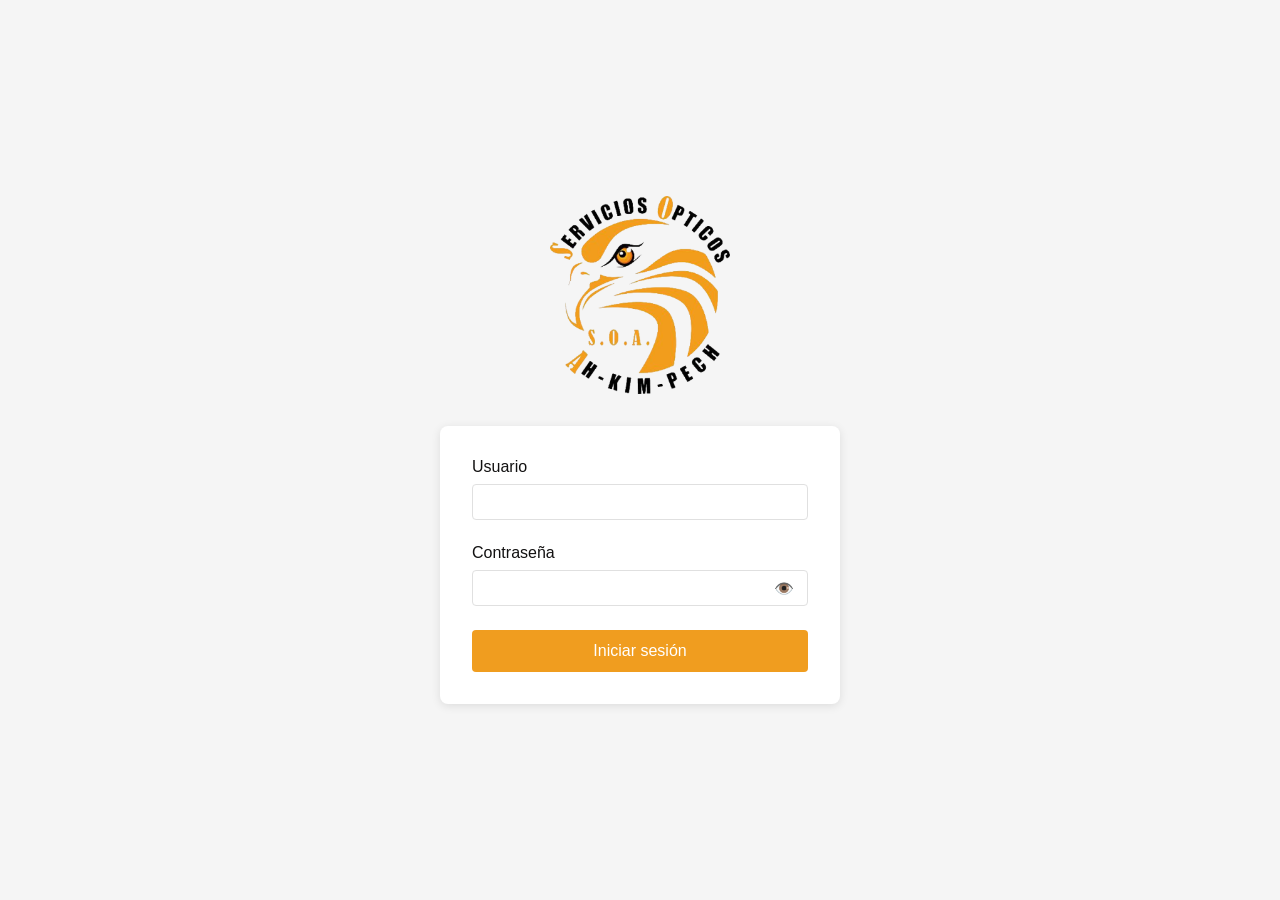
==== index.html @ c8dba747 "Nuevo comienzo limpio" ====
<!DOCTYPE html>
<html lang="es">
<head>
    <meta charset="UTF-8">
    <meta name="viewport" content="width=device-width, initial-scale=1.0">
    <title>Inicio de sesión - Administrador</title>
    <link rel="icon" type="image/png" sizes="32x32" href="img/iconoAKPV1.png" />
    <link rel="icon" type="image/png" sizes="16x16" href="img/iconoAKPV1.png" />
    <link rel="stylesheet" href="css/auth.css">
    <link rel="stylesheet" href="css/styles.css">
</head>
<body>
    <div class="login-container">
        <div class="logo-container">
            <img src="img/logoAKP.png" alt="Logo" class="login-logo">
        </div>
        <form id="loginForm" class="login-form">
            <div class="form-group">
                <label for="username">Usuario</label>
                <input type="text" id="username" name="username" required>
            </div>
            <div class="form-group">
                <label for="password">Contraseña</label>
                <div class="password-container">
                    <input type="password" id="password" name="password" required>
                    <button type="button" id="togglePassword" class="toggle-password">
                        👁️
                    </button>
                </div>
            </div>
            <button type="submit" class="btn-primary">Iniciar sesión</button>
        </form>
    </div>
    <script src="js/auth.js"></script>
</body>
</html>
---- css/auth.css ----
:root {
    --primary-color: #f09d1f;
    --secondary-color: #ffffff;
    --dark-color: #121111;
    --light-gray: #f5f5f5;
    --medium-gray: #e0e0e0;
    --dark-gray: #757575;
}

.login-container {
    display: flex;
    flex-direction: column;
    align-items: center;
    justify-content: center;
    height: 100vh;
    background-color: var(--light-gray);
}

.login-form {
    background-color: var(--secondary-color);
    padding: 2rem;
    border-radius: 8px;
    box-shadow: 0 2px 10px rgba(0,0,0,0.1);
    width: 100%;
    max-width: 400px;
    margin-top: 2rem;
}

.login-form .form-group {
    margin-bottom: 1.5rem;
}

.login-form label {
    display: block;
    margin-bottom: 0.5rem;
    font-weight: 500;
}

.login-form input {
    width: 100%;
    padding: 0.75rem;
    border: 1px solid var(--medium-gray);
    border-radius: 4px;
    font-size: 1rem;
}

.login-form button {
    width: 100%;
    padding: 0.75rem;
    background-color: var(--primary-color);
    color: var(--secondary-color);
    border: none;
    border-radius: 4px;
    font-size: 1rem;
    font-weight: 500;
    cursor: pointer;
    transition: background-color 0.3s ease;
}

.login-form button:hover {
    background-color: #d18b1a;
}

.logo {
    text-align: center;
    color: var(--primary-color);
    margin-bottom: 1rem;
}

.login-logo {
    width: 180px; /* Reduje el tamaño para mejor proporción */
    height: auto;
    display: block;
    margin: 0 auto;
}

@media (max-width: 768px) {
    .logo h1 {
        font-size: 2rem;
    }
    
    .logo h2 {
        font-size: 1.5rem;
    }
    
    .login-logo {
        width: 150px;
    }
}

.password-container {
    position: relative;
    display: flex;
    align-items: center;
}

.password-container input {
    flex: 1; 
}

#togglePassword {
    position: absolute;
    width: 10px;
    background-color: transparent;
    left: 290px;
}
---- css/styles.css ----
:root {
    --primary-color: #f09d1f;
    --secondary-color: #ffffff;
    --dark-color: #121111;
    --light-gray: #f5f5f5;
    --medium-gray: #e0e0e0;
    --dark-gray: #757575;
}

* {
    margin: 0;
    padding: 0;
    box-sizing: border-box;
    font-family: 'Segoe UI', Tahoma, Geneva, Verdana, sans-serif;
}

body {
    background-color: var(--light-gray);
    color: var(--dark-color);
}

.main-header {
    background-color: var(--primary-color);
    color: var(--secondary-color);
    padding: 1rem 2rem;
    display: flex;
    justify-content: space-between;
    align-items: center;
    box-shadow: 0 2px 5px rgba(0,0,0,0.1);
}

.main-nav ul {
    display: flex;
    list-style: none;
}

.main-nav li {
    margin-left: 1.5rem;
}

.main-nav a {
    color: var(--secondary-color);
    text-decoration: none;
    font-weight: 500;
    padding: 0.5rem 0;
    transition: all 0.3s ease;
}

.main-nav a:hover {
    border-bottom: 2px solid var(--secondary-color);
}

.main-nav .active a {
    border-bottom: 2px solid var(--secondary-color);
}

.container {
    padding: 2rem;
    max-width: 1200px;
    margin: 0 auto;
}

.actions {
    display: flex;
    justify-content: space-between;
    margin-bottom: 1.5rem;
    align-items: center;
}

.search-box {
    display: flex;
}

.search-box input {
    padding: 0.5rem;
    border: 1px solid var(--medium-gray);
    border-radius: 4px 0 0 4px;
    width: 250px;
}

.btn-primary, .btn-secondary {
    padding: 0.5rem 1rem;
    border: none;
    border-radius: 4px;
    cursor: pointer;
    font-weight: 500;
    transition: all 0.3s ease;
}

.btn-primary {
    background-color: var(--primary-color);
    color: var(--secondary-color);
}

.btn-primary:hover {
    background-color: #d18b1a;
}

.btn-secondary {
    background-color: var(--medium-gray);
    color: var(--dark-color);
    border-radius: 0 4px 4px 0;
}

.btn-secondary:hover {
    background-color: #d0d0d0;
}

.data-table {
    width: 100%;
    border-collapse: collapse;
    margin-top: 1rem;
    background-color: var(--secondary-color);
    box-shadow: 0 1px 3px rgba(0,0,0,0.1);
}

.data-table th, .data-table td {
    padding: 0.75rem;
    text-align: left;
    border-bottom: 1px solid var(--medium-gray);
}

.data-table th {
    background-color: var(--primary-color);
    color: var(--secondary-color);
    font-weight: 600;
}

.data-table tr:hover {
    background-color: var(--light-gray);
}

/* Modal styles */
.modal {
    display: none;
    position: fixed;
    z-index: 1;
    left: 0;
    top: 0;
    width: 100%;
    height: 100%;
    overflow: auto;
    background-color: rgba(0,0,0,0.4);
}

.modal-content {
    background-color: var(--secondary-color);
    margin: 10% auto;
    padding: 1.5rem;
    border-radius: 8px;
    width: 50%;
    max-width: 600px;
    box-shadow: 0 4px 8px rgba(0,0,0,0.2);
}

.close {
    color: var(--dark-gray);
    float: right;
    font-size: 1.5rem;
    font-weight: bold;
    cursor: pointer;
}

.close:hover {
    color: var(--dark-color);
}

.form-group {
    margin-bottom: 1rem;
}

.form-group label {
    display: block;
    margin-bottom: 0.5rem;
    font-weight: 500;
}

.form-group input, .form-group select {
    width: 100%;
    padding: 0.5rem;
    border: 1px solid var(--medium-gray);
    border-radius: 4px;
}

@media (max-width: 768px) {
    .main-header {
        flex-direction: column;
        padding: 1rem;
    }
    
    .main-nav ul {
        margin-top: 1rem;
    }
    
    .modal-content {
        width: 90%;
    }
    
    .actions {
        flex-direction: column;
        gap: 1rem;
    }
    
    .search-box {
        width: 100%;
    }
    
    .search-box input {
        width: 100%;
    }
}

/* Estilos adicionales para ventas y clientes */
.status-completada {
    color: #2e7d32;
    font-weight: 500;
}

.status-pendiente {
    color: #d84315;
    font-weight: 500;
}

.btn-view, .btn-edit, .btn-cancel {
    padding: 0.3rem 0.6rem;
    margin: 0 0.2rem;
    border: none;
    border-radius: 4px;
    cursor: pointer;
    font-size: 0.9rem;
    transition: all 0.3s ease;
}

.btn-view {
    background-color: #2196f3;
    color: white;
}

.btn-edit {
    background-color: #ff9800;
    color: white;
}

.btn-cancel {
    background-color: #f44336;
    color: white;
}

.btn-view:hover, .btn-edit:hover, .btn-cancel:hover {
    opacity: 0.8;
}

.client-card {
    display: flex;
    flex-direction: column;
    gap: 1.5rem;
}

.client-info {
    background-color: var(--light-gray);
    padding: 1rem;
    border-radius: 8px;
}

.client-info h4 {
    color: var(--primary-color);
    margin-bottom: 1rem;
    font-size: 1.2rem;
}

.client-info p {
    margin-bottom: 0.5rem;
}

.client-history {
    max-height: 300px;
    overflow-y: auto;
}

.client-actions {
    display: flex;
    justify-content: flex-end;
    gap: 1rem;
}

@media print {
    .main-header, .main-nav, .client-actions {
        display: none !important;
    }
    
    .client-card {
        padding: 0;
        margin: 0;
    }
    
    .modal-content {
        box-shadow: none;
        margin: 0;
        width: 100%;
        max-width: 100%;
    }
}

.logo {
    position: relative;
    left: 50px;
}

#logo {
    border-radius: 40%;
    width: 50px;
    position: absolute;
    left: 10px;
}
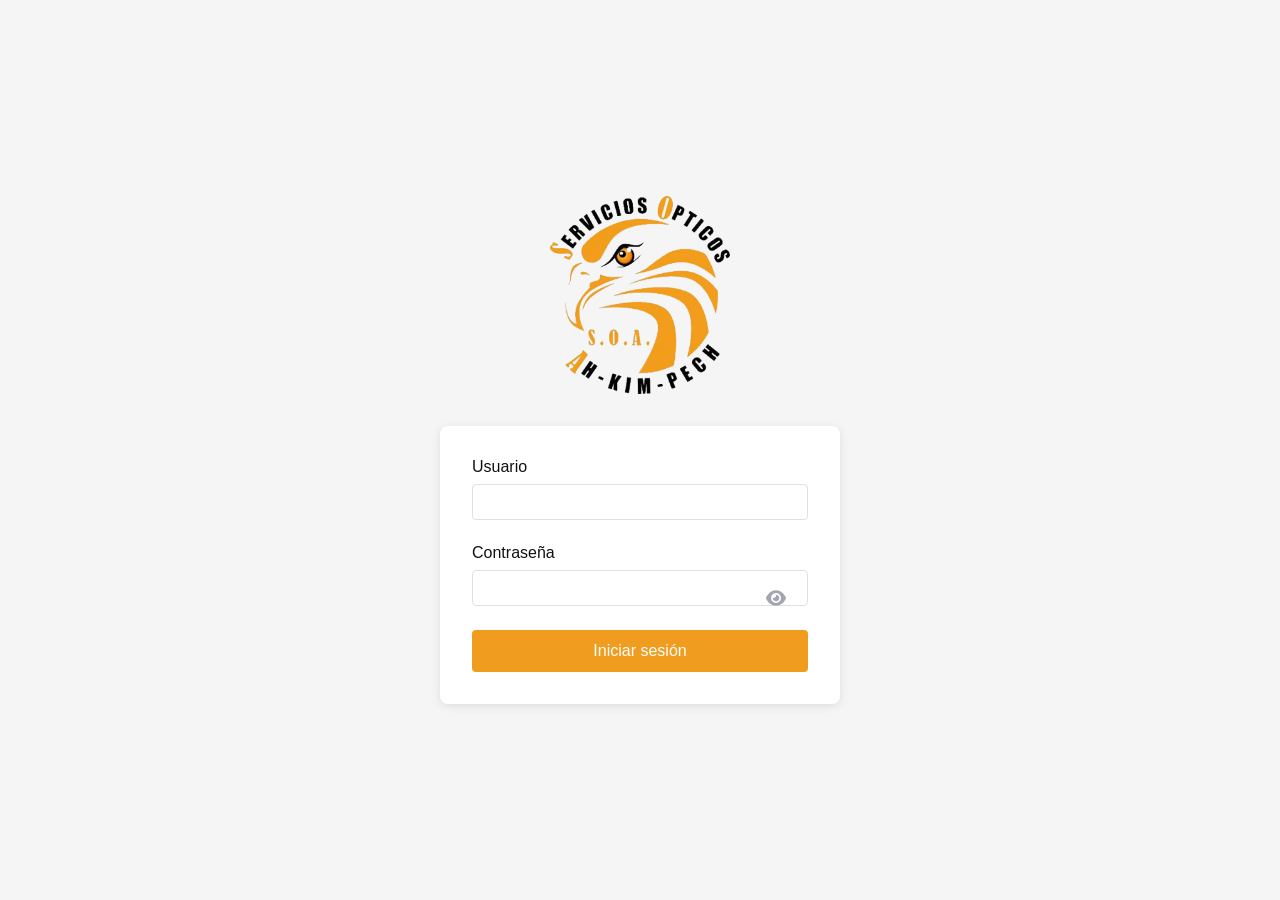
==== commit 0abab156: "agregar el ojo" ====
--- a/index.html
+++ b/index.html
@@ -23,9 +23,16 @@
                 <label for="password">Contraseña</label>
                 <div class="password-container">
                     <input type="password" id="password" name="password" required>
-                    <button type="button" id="togglePassword" class="toggle-password">
-                        👁️
-                    </button>
+                    <!-- Aquí reemplazamos el botón por el nuevo toggle con SVG -->
+                    <label class="container">
+                        <input type="checkbox" id="togglePassword">
+                        <svg class="eye" xmlns="http://www.w3.org/2000/svg" height="1em" viewBox="0 0 576 512">
+                            <path d="M288 32c-80.8 0-145.5 36.8-192.6 80.6C48.6 156 17.3 208 2.5 243.7c-3.3 7.9-3.3 16.7 0 24.6C17.3 304 48.6 356 95.4 399.4C142.5 443.2 207.2 480 288 480s145.5-36.8 192.6-80.6c46.8-43.5 78.1-95.4 93-131.1c3.3-7.9 3.3-16.7 0-24.6c-14.9-35.7-46.2-87.7-93-131.1C433.5 68.8 368.8 32 288 32zM144 256a144 144 0 1 1 288 0 144 144 0 1 1 -288 0zm144-64c0 35.3-28.7 64-64 64c-7.1 0-13.9-1.2-20.3-3.3c-5.5-1.8-11.9 1.6-11.7 7.4c.3 6.9 1.3 13.8 3.2 20.7c13.7 51.2 66.4 81.6 117.6 67.9s81.6-66.4 67.9-117.6c-11.1-41.5-47.8-69.4-88.6-71.1c-5.8-.2-9.2 6.1-7.4 11.7c2.1 6.4 3.3 13.2 3.3 20.3z"/>
+                        </svg>
+                        <svg class="eye-slash" xmlns="http://www.w3.org/2000/svg" height="1em" viewBox="0 0 640 512">
+                            <path d="M38.8 5.1C28.4-3.1 13.3-1.2 5.1 9.2S-1.2 34.7 9.2 42.9l592 464c10.4 8.2 25.5 6.3 33.7-4.1s6.3-25.5-4.1-33.7L525.6 386.7c39.6-40.6 66.4-86.1 79.9-118.4c3.3-7.9 3.3-16.7 0-24.6c-14.9-35.7-46.2-87.7-93-131.1C465.5 68.8 400.8 32 320 32c-68.2 0-125 26.3-169.3 60.8L38.8 5.1zM223.1 149.5C248.6 126.2 282.7 112 320 112c79.5 0 144 64.5 144 144c0 24.9-6.3 48.3-17.4 68.7L408 294.5c8.4-19.3 10.6-41.4 4.8-63.3c-11.1-41.5-47.8-69.4-88.6-71.1c-5.8-.2-9.2 6.1-7.4 11.7c2.1 6.4 3.3 13.2 3.3 20.3c0 10.2-2.4 19.8-6.6 28.3l-90.3-70.8zM373 389.9c-16.4 6.5-34.3 10.1-53 10.1c-79.5 0-144-64.5-144-144c0-6.9 .5-13.6 1.4-20.2L83.1 161.5C60.3 191.2 44 220.8 34.5 243.7c-3.3 7.9-3.3 16.7 0 24.6c14.9 35.7 46.2 87.7 93 131.1C174.5 443.2 239.2 480 320 480c47.8 0 89.9-12.9 126.2-32.5L373 389.9z"/>
+                        </svg>
+                    </label>
                 </div>
             </div>
             <button type="submit" class="btn-primary">Iniciar sesión</button>
@@ -33,4 +40,4 @@
     </div>
     <script src="js/auth.js"></script>
 </body>
-</html>
+</html>
--- a/css/auth.css
+++ b/css/auth.css
@@ -103,4 +103,72 @@
     width: 10px;
     background-color: transparent;
     left: 290px;
+}
+
+/* Añade estos estilos al final de tu archivo auth.css */
+
+/* Estilos para el password container */
+.password-container {
+    position: relative;
+}
+
+/* Estilos para el toggle de contraseña */
+.container {
+    --color: #a5a5b0;
+    --size: 20px;
+    display: flex;
+    justify-content: center;
+    align-items: center;
+    position: absolute;
+    cursor: pointer;
+    font-size: var(--size);
+    user-select: none;
+    fill: var(--color);
+    right: 10px;
+    top: 50%;
+    transform: translateY(-50%);
+}
+
+.container .eye {
+    position: absolute;
+    animation: keyframes-fill .5s;
+    width: var(--size);
+    height: var(--size);
+}
+
+.container .eye-slash {
+    position: absolute;
+    animation: keyframes-fill .5s;
+    display: none;
+    width: var(--size);
+    height: var(--size);
+}
+
+/* Estilos cuando el checkbox está marcado */
+.container input:checked ~ .eye {
+    display: none;
+}
+
+.container input:checked ~ .eye-slash {
+    display: block;
+}
+
+/* Ocultar el checkbox */
+.container input {
+    position: absolute;
+    opacity: 0;
+    cursor: pointer;
+    height: 0;
+    width: 0;
+}
+
+/* Animación para los iconos */
+@keyframes keyframes-fill {
+    0% {
+        transform: scale(0);
+        opacity: 0;
+    }
+    50% {
+        transform: scale(1.2);
+    }
 }
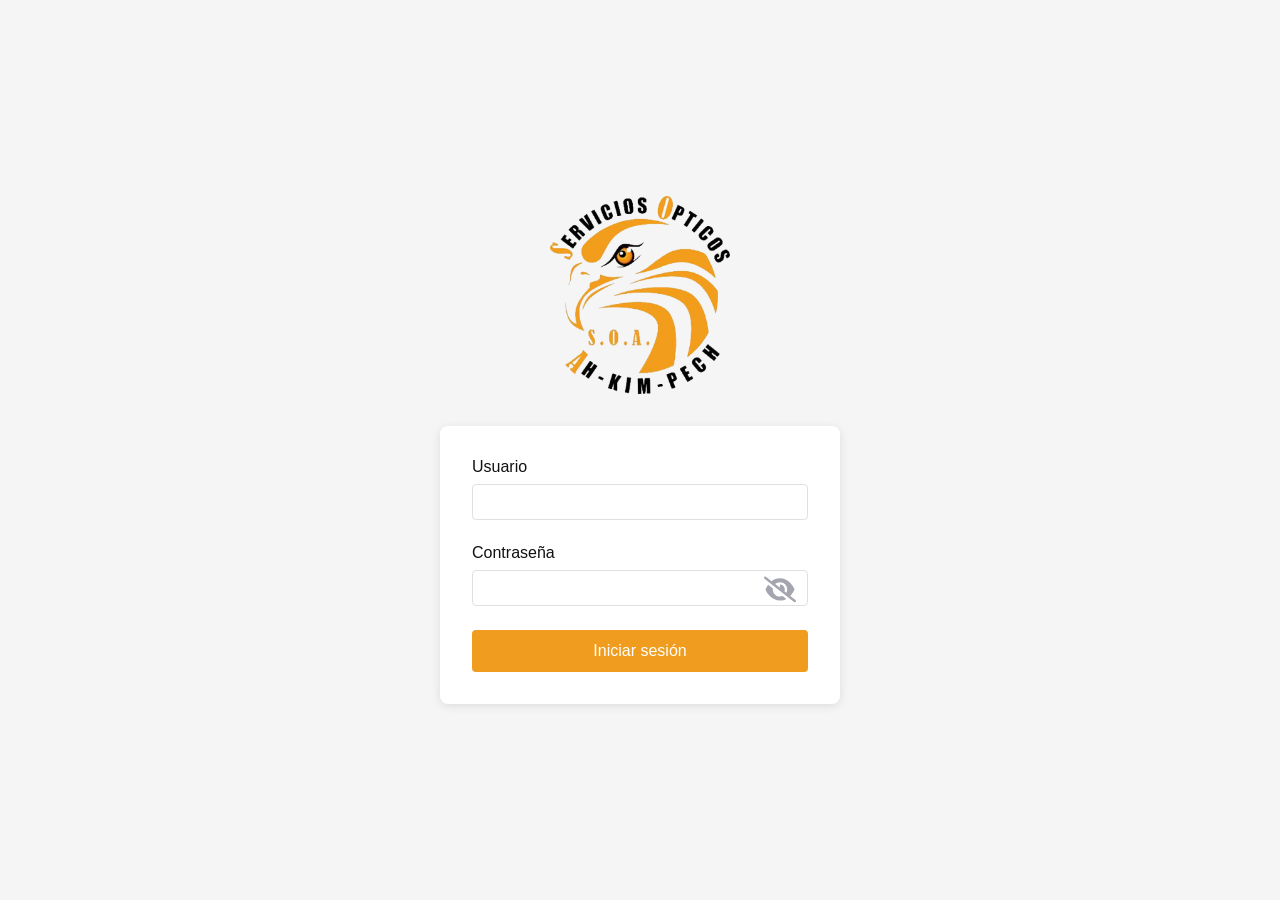
==== commit cb827703: "codigo corregido del ojo al abrir y cerrar" ====
--- a/index.html
+++ b/index.html
@@ -26,11 +26,11 @@
                     <!-- Aquí reemplazamos el botón por el nuevo toggle con SVG -->
                     <label class="container">
                         <input type="checkbox" id="togglePassword">
+                        <svg class="eye-slash" xmlns="http://www.w3.org/2000/svg" height="1em" viewBox="0 0 640 512">
+                            <path d="M38.8 5.1C28.4-3.1 13.3-1.2 5.1 9.2S-1.2 34.7 9.2 42.9l592 464c10.4 8.2 25.5 6.3 33.7-4.1s6.3-25.5-4.1-33.7L525.6 386.7c39.6-40.6 66.4-86.1 79.9-118.4c3.3-7.9 3.3-16.7 0-24.6c-14.9-35.7-46.2-87.7-93-131.1C465.5 68.8 400.8 32 320 32c-68.2 0-125 26.3-169.3 60.8L38.8 5.1zM223.1 149.5C248.6 126.2 282.7 112 320 112c79.5 0 144 64.5 144 144c0 24.9-6.3 48.3-17.4 68.7L408 294.5c8.4-19.3 10.6-41.4 4.8-63.3c-11.1-41.5-47.8-69.4-88.6-71.1c-5.8-.2-9.2 6.1-7.4 11.7c2.1 6.4 3.3 13.2 3.3 20.3c0 10.2-2.4 19.8-6.6 28.3l-90.3-70.8zM373 389.9c-16.4 6.5-34.3 10.1-53 10.1c-79.5 0-144-64.5-144-144c0-6.9 .5-13.6 1.4-20.2L83.1 161.5C60.3 191.2 44 220.8 34.5 243.7c-3.3 7.9-3.3 16.7 0 24.6c14.9 35.7 46.2 87.7 93 131.1C174.5 443.2 239.2 480 320 480c47.8 0 89.9-12.9 126.2-32.5L373 389.9z"/>
+                        </svg>
                         <svg class="eye" xmlns="http://www.w3.org/2000/svg" height="1em" viewBox="0 0 576 512">
                             <path d="M288 32c-80.8 0-145.5 36.8-192.6 80.6C48.6 156 17.3 208 2.5 243.7c-3.3 7.9-3.3 16.7 0 24.6C17.3 304 48.6 356 95.4 399.4C142.5 443.2 207.2 480 288 480s145.5-36.8 192.6-80.6c46.8-43.5 78.1-95.4 93-131.1c3.3-7.9 3.3-16.7 0-24.6c-14.9-35.7-46.2-87.7-93-131.1C433.5 68.8 368.8 32 288 32zM144 256a144 144 0 1 1 288 0 144 144 0 1 1 -288 0zm144-64c0 35.3-28.7 64-64 64c-7.1 0-13.9-1.2-20.3-3.3c-5.5-1.8-11.9 1.6-11.7 7.4c.3 6.9 1.3 13.8 3.2 20.7c13.7 51.2 66.4 81.6 117.6 67.9s81.6-66.4 67.9-117.6c-11.1-41.5-47.8-69.4-88.6-71.1c-5.8-.2-9.2 6.1-7.4 11.7c2.1 6.4 3.3 13.2 3.3 20.3z"/>
-                        </svg>
-                        <svg class="eye-slash" xmlns="http://www.w3.org/2000/svg" height="1em" viewBox="0 0 640 512">
-                            <path d="M38.8 5.1C28.4-3.1 13.3-1.2 5.1 9.2S-1.2 34.7 9.2 42.9l592 464c10.4 8.2 25.5 6.3 33.7-4.1s6.3-25.5-4.1-33.7L525.6 386.7c39.6-40.6 66.4-86.1 79.9-118.4c3.3-7.9 3.3-16.7 0-24.6c-14.9-35.7-46.2-87.7-93-131.1C465.5 68.8 400.8 32 320 32c-68.2 0-125 26.3-169.3 60.8L38.8 5.1zM223.1 149.5C248.6 126.2 282.7 112 320 112c79.5 0 144 64.5 144 144c0 24.9-6.3 48.3-17.4 68.7L408 294.5c8.4-19.3 10.6-41.4 4.8-63.3c-11.1-41.5-47.8-69.4-88.6-71.1c-5.8-.2-9.2 6.1-7.4 11.7c2.1 6.4 3.3 13.2 3.3 20.3c0 10.2-2.4 19.8-6.6 28.3l-90.3-70.8zM373 389.9c-16.4 6.5-34.3 10.1-53 10.1c-79.5 0-144-64.5-144-144c0-6.9 .5-13.6 1.4-20.2L83.1 161.5C60.3 191.2 44 220.8 34.5 243.7c-3.3 7.9-3.3 16.7 0 24.6c14.9 35.7 46.2 87.7 93 131.1C174.5 443.2 239.2 480 320 480c47.8 0 89.9-12.9 126.2-32.5L373 389.9z"/>
                         </svg>
                     </label>
                 </div>
--- a/css/auth.css
+++ b/css/auth.css
@@ -115,7 +115,7 @@
 /* Estilos para el toggle de contraseña */
 .container {
     --color: #a5a5b0;
-    --size: 20px;
+    --size: 32px;
     display: flex;
     justify-content: center;
     align-items: center;
@@ -124,9 +124,9 @@
     font-size: var(--size);
     user-select: none;
     fill: var(--color);
-    right: 10px;
-    top: 50%;
-    transform: translateY(-50%);
+    right: 12px;
+    top: -9%;
+    transform: translateY(-40%);
 }
 
 .container .eye {
@@ -134,23 +134,23 @@
     animation: keyframes-fill .5s;
     width: var(--size);
     height: var(--size);
+    display: none;
 }
 
 .container .eye-slash {
     position: absolute;
     animation: keyframes-fill .5s;
-    display: none;
     width: var(--size);
     height: var(--size);
 }
 
 /* Estilos cuando el checkbox está marcado */
 .container input:checked ~ .eye {
-    display: none;
+    display: block;
 }
 
 .container input:checked ~ .eye-slash {
-    display: block;
+    display: none;
 }
 
 /* Ocultar el checkbox */
